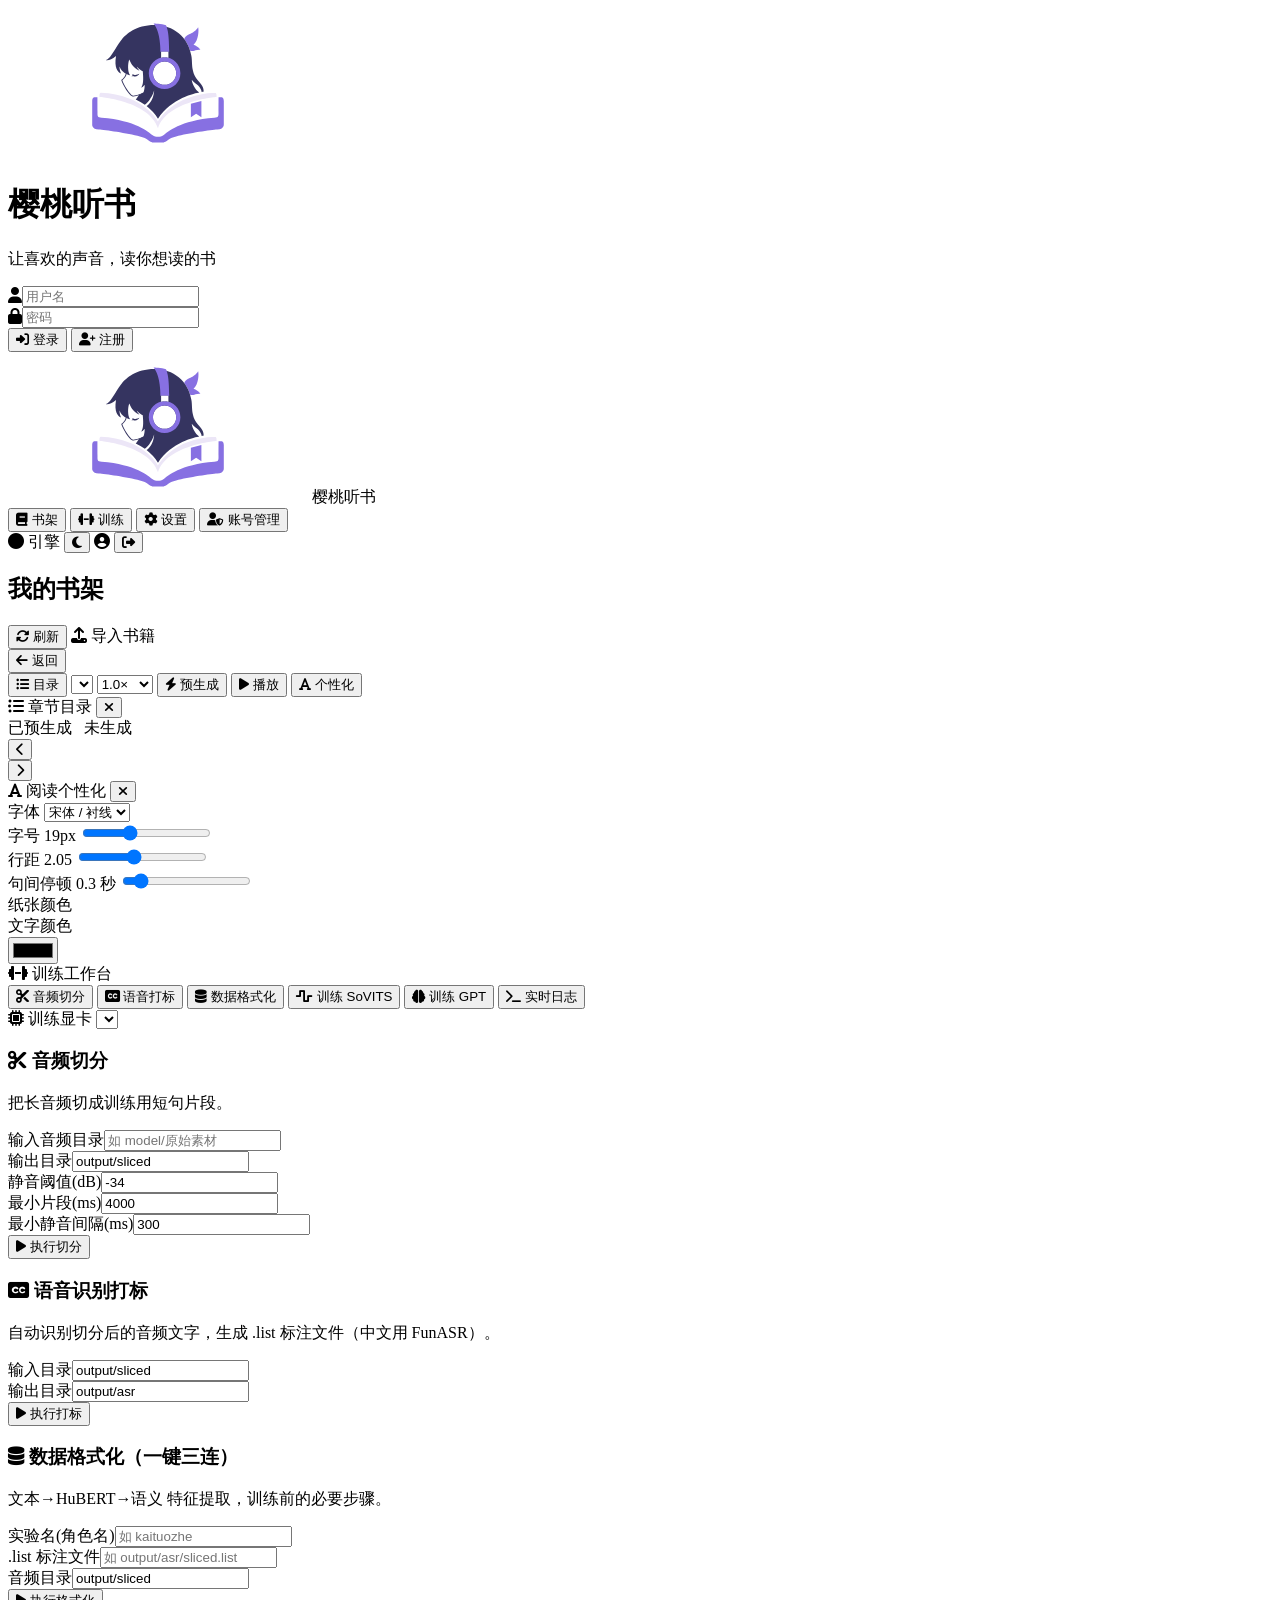
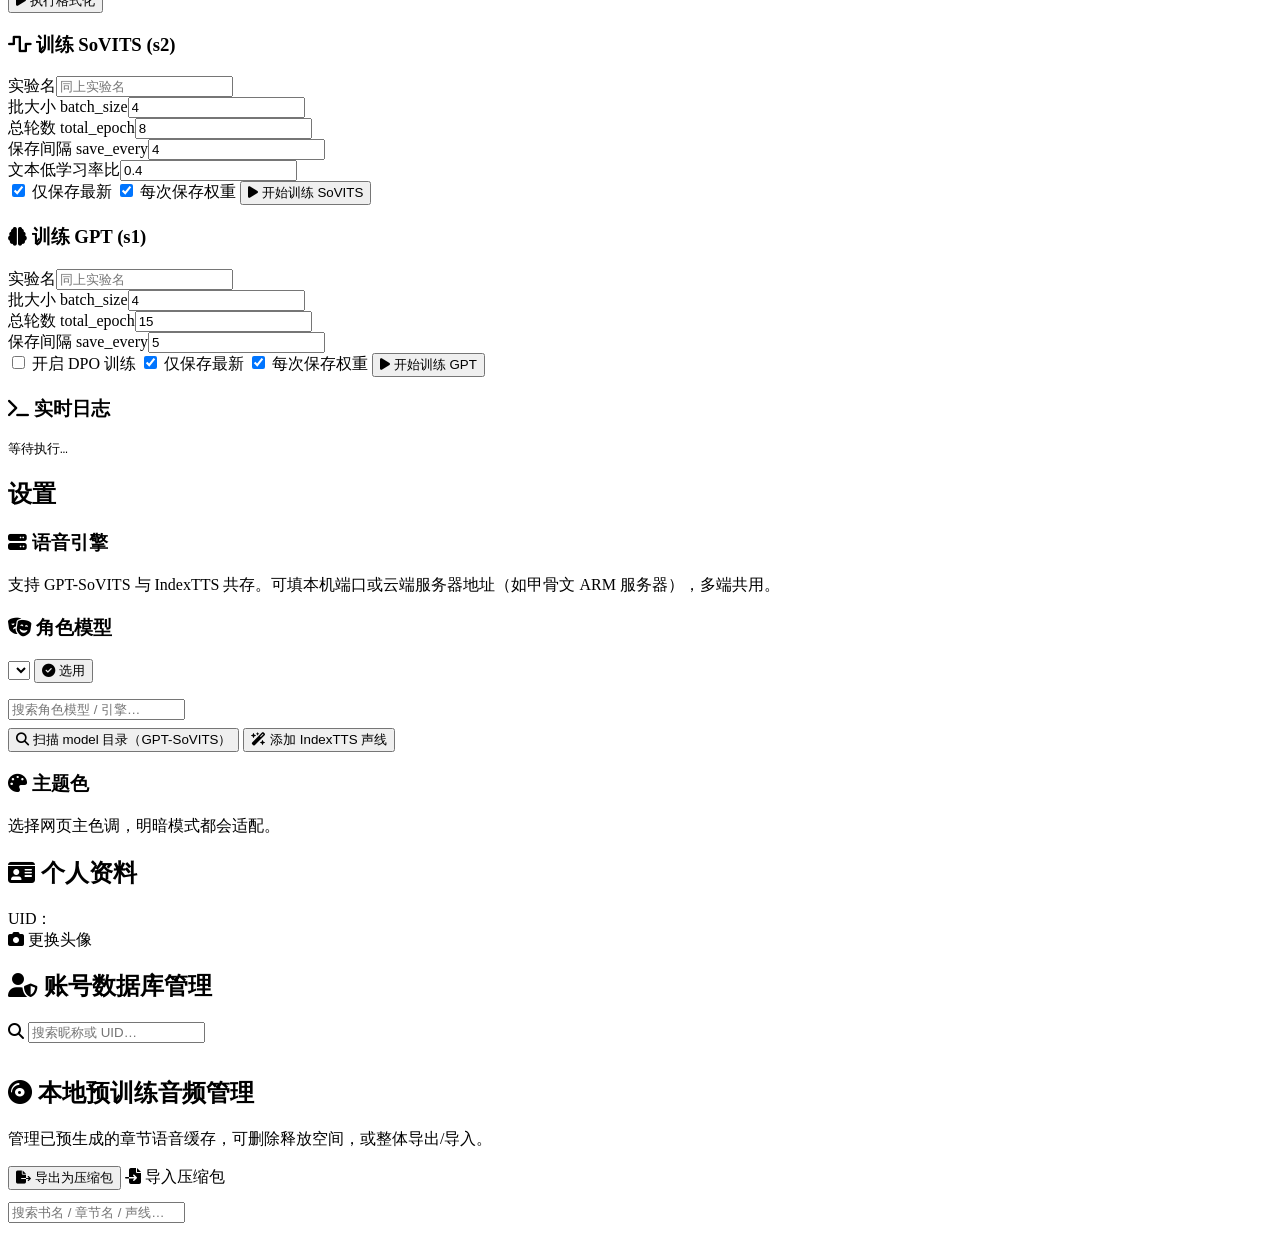
==== web/index.html @ 39649683 "上传测试" ====
<!DOCTYPE html>
<html lang="zh-CN" data-theme="light">
<head>
  <meta charset="UTF-8">
  <meta name="viewport" content="width=device-width, initial-scale=1.0">
  <title>樱桃听书</title>
  <link rel="icon" type="image/svg+xml" href="/favicon.svg">
  <link rel="stylesheet" href="https://cdnjs.cloudflare.com/ajax/libs/font-awesome/6.5.1/css/all.min.css">
  <link rel="stylesheet" href="/css/style.css">
</head>
<body>

<!-- 樱桃听书 LOGO（主题可变色，颜色由 CSS 变量 --logo-c1/c3/c5 控制） -->
<svg width="0" height="0" style="position:absolute" aria-hidden="true">
  <symbol id="cherry-logo" viewBox="0 0 1254 1254">
    <polygon style="fill:#fff" points="363.51 550.59 346.84 581.7 331.76 599.16 325.02 604.32 354.78 668.6 386.52 714.23 412.31 736.45 442.86 734.46 493.3 720.46 532.93 694.79 540.87 557.9 485.71 467.56 408.08 422.99 346.18 416.55 371.57 495.21 363.51 550.59"/>
    <polygon style="fill:#fff" points="120.58 746.73 137.51 744.95 224.24 736.45 432.94 797.68 533.72 857.43 627 961.69 738.59 841.73 916.35 770.31 1083.79 727.72 1116.49 744.95 1133.42 746.73 1159.18 811.18 1149.66 935.31 810.81 1031.78 682.12 1082.57 639.88 1103.2 565.6 1084.95 289.04 961.55 120.58 935.31 89.86 845.07 120.58 746.73"/>
    <path style="fill:var(--logo-c1,#8770e2)" d="M895.85,357.43c5.65,1.23,15.55,2.47,26.06,1.25,12.76-1.49,25.66-11.11,58.99-9.26,0,0-10.85-23.01-56.87-41.53,43.91-42.32,44.7-126.31,38.62-148-14.02,27.51-55.02,50.26-64.81,55.55s-41.13,15.47-51.53,43.24v.02c21.74,28.66,38.55,61.84,49.53,98.72,0,0,0,0,.01,0Z"/>
    <path style="fill:var(--logo-c3,#353460)" d="M973.72,619.98c-78.87-80.38-55.19-164.24-68.04-220.85-.46-2.05-.92-4.1-1.3-6.16-28.05-151.16-147.46-251.1-306.15-251.1s-238.99,78.56-271.26,117.18c-32.27,38.62-77.77,123.27-99.99,147.6-22.22,24.34-35.64,29.16-35.64,29.16,20.3,3.55,49.13-3.16,84.58-34.5-16.53,99.99,14.68,134.64,43.51,146.81,0,0-15.08-23.28-13.75-58.46,19.31,52.11,64.28,69.04,88.08,71.95-21.69-24.6-20.5-100.65-6.22-131.07,18.25,54.76,62.69,87.29,85.7,92.32,0,0-19.05-15.08-24.6-33.86,0,0,28.83,30.95,51.05,40.21,7.14,77.24,2.84,110.24-12.23,135.76,0,0,7.47.07,27.91-24.34,1.98,38.29-10.78,66.73-10.78,66.73l-39.84,22.81s-1.42,11.75-23.77,34.11c26.97,11.97,52.49,27.2,75.97,44.48,17.1-11.52,35.37-34.81,43.95-48.44,13.76-21.82,21.69-33.06,34.12-71.29,0,0-2.38,54.09-26.45,89.54-14.82,21.82-28.72,34.61-37.23,41.22,39.63,31.71,72.6,68.97,95.66,105.31,108.78-171.94,317.49-214.79,344.47-219.29-33.59-21.69-59.52-74.07-62.43-106.6,15.61,23.81,38.36,32.01,53.7,49.2,15.34,17.19,27.51,34.52,29.1,54.62,8.2-2.38,16.4-1.85,16.4-1.85,0,0,7.61-38.27-34.52-81.21Z"/>
    <path style="fill:var(--logo-c3,#353460)" d="M421.05,740.48c-4.22,0-7.92-.51-10.9-1.67-24.41-9.48-78.9-95.27-89.63-134.73l-.71-2.62,2.22-1.57c33.11-23.4,35.77-53.68,35.8-53.98l7.75.56c-.09,1.35-2.68,32.77-36.82,58.14,12.24,40.24,64.38,119.26,84.21,126.96,17.18,6.67,72.78-15.77,92.76-24.97l3.25,7.06c-6.68,3.08-59.13,26.82-87.92,26.82Z"/>
    <path style="fill:var(--logo-c3,#353460)" d="M438.36,559.52c-5.26,0-13.59.69-24.2-7.74-.85,3.21-.66,6.69.59,9.91-1.67,2.84-4.84,7.09-9.97,9.8,7.06.55,11.78-1.8,14.28-3.58,3.62,3.28,9.1,5.49,16.62,5.49,17.56,0,29.06-11.9,35.71-22.81-4.17,2.78-27.77,8.93-33.03,8.93Z"/>
    <path style="fill:var(--logo-c1,#8770e2)" d="M590.26,129.94s68.05,3.77,103.36,13.29c15.47,34.72,25.92,75.65,27.11,221.93h-73.4s2.91-164.53-57.07-235.22Z"/>
    <circle style="fill:#fff" cx="682.12" cy="544.75" r="97.19"/>
    <path style="fill:var(--logo-c1,#8770e2)" d="M682.12,412.64c-72.96,0-132.11,59.15-132.11,132.11s59.15,132.11,132.11,132.11,132.11-59.15,132.11-132.11-59.15-132.11-132.11-132.11ZM682.12,641.94c-53.68,0-97.19-43.51-97.19-97.19s43.51-97.19,97.19-97.19,97.19,43.51,97.19,97.19-43.51,97.19-97.19,97.19Z"/>
    <path style="fill:#fff" d="M652.96,365.16v50.75c9.39-2.12,19.14-3.27,29.16-3.27,11.02,0,21.71,1.37,31.94,3.91v-51.39h-61.1Z"/>
    <polygon style="fill:var(--logo-c1,#8770e2)" points="901.9 801.49 989.79 776.49 989.79 913.64 945.85 884.55 901.9 913.64 901.9 801.49"/>
    <path style="fill:var(--logo-c5,#ece6f7)" d="M1105.19,709.04c-356.84,13.23-478.19,239.92-478.19,239.92,0,0-121.35-226.69-478.19-239.92-8.73,0-11.31,12.7-11.31,23.41v12.5s412.72,30.75,489.49,260.88c76.78-230.13,489.49-260.88,489.49-260.88v-12.5c0-10.71-2.58-23.41-11.31-23.41Z"/>
    <path style="fill:var(--logo-c1,#8770e2)" d="M1177.07,971.04v-192.57c0-36.24-25.13-31.74-25.13-31.74h-18.52s-.6,81.93-.6,121.08,2.38,47.02-35.18,49.66c-282.51,21.69-396.19,120.98-419.33,142.91-20.24,19.18-51.32,16.73-51.32,16.73,0,0-31.08,2.45-51.32-16.73-23.14-21.93-136.82-121.22-419.33-142.91-37.56-2.65-35.18-10.51-35.18-49.66s-.6-121.08-.6-121.08h-18.52s-25.13-4.5-25.13,31.74v192.57s-5.29,42.46,55.02,45.63c47.87,2.52,241.58,30.85,343.68,57.6,29.23,7.66,54.57,13.59,75.85,36.5,6.63,7.14,18.98,12.04,28.17,12.7,18.38,1.32,47.35,0,47.35,0,0,0,28.96,1.32,47.35,0,9.19-.66,21.54-5.56,28.17-12.7,21.28-22.91,46.62-28.84,75.85-36.5,102.09-26.75,295.81-55.08,343.68-57.6,60.31-3.17,55.02-45.63,55.02-45.63Z"/>
  </symbol>
</svg>

<!-- 登录页 -->
<div id="auth-view" class="view auth-view">
  <div class="auth-card">
    <div class="auth-logo"><svg class="app-logo lg"><use href="#cherry-logo"></use></svg></div>
    <h1>樱桃听书</h1>
    <p class="sub">让喜欢的声音，读你想读的书</p>
    <div class="field"><i class="fas fa-user"></i><input id="username" placeholder="用户名" autocomplete="username"></div>
    <div class="field"><i class="fas fa-lock"></i><input id="password" type="password" placeholder="密码" autocomplete="current-password"></div>
    <div class="auth-btns">
      <button class="btn primary" id="btn-login"><i class="fas fa-right-to-bracket"></i> 登录</button>
      <button class="btn" id="btn-register"><i class="fas fa-user-plus"></i> 注册</button>
    </div>
    <div id="auth-msg" class="msg"></div>
  </div>
</div>

<!-- 主应用 -->
<div id="app-view" class="view hidden">
  <header class="topbar">
    <div class="brand"><svg class="app-logo"><use href="#cherry-logo"></use></svg> 樱桃听书</div>
    <nav class="nav">
      <button class="nav-btn active" data-page="shelf"><i class="fas fa-book"></i> 书架</button>
      <button class="nav-btn" data-page="train"><i class="fas fa-dumbbell"></i> 训练</button>
      <button class="nav-btn" data-page="settings"><i class="fas fa-gear"></i> 设置</button>
      <button class="nav-btn hidden" id="nav-admin" data-page="admin"><i class="fas fa-user-shield"></i> 账号管理</button>
    </nav>
    <div class="topbar-right">
      <span id="api-badge" class="badge off" title="语音引擎状态"><i class="fas fa-circle"></i> 引擎</span>
      <button class="icon-btn" id="btn-theme" title="切换明暗"><i class="fas fa-moon"></i></button>
      <span class="user clickable" id="me-area" title="我的资料"><img id="me-avatar" class="avatar-sm" alt="" hidden><i id="me-avatar-ph" class="fas fa-circle-user"></i> <span id="me-name"></span></span>
      <button class="icon-btn" id="btn-logout" title="退出登录"><i class="fas fa-right-from-bracket"></i></button>
    </div>
  </header>

  <!-- 书架 -->
  <section id="page-shelf" class="page">
    <div class="page-head">
      <h2>我的书架</h2>
      <div class="head-actions">
        <button class="btn" id="btn-refresh"><i class="fas fa-rotate"></i> 刷新</button>
        <label class="btn primary"><i class="fas fa-upload"></i> 导入书籍
          <input type="file" id="upload-input" accept=".txt,.epub,.pdf" hidden multiple></label>
      </div>
    </div>
    <div id="shelf-grid" class="shelf-grid"></div>
  </section>

  <!-- 阅读器 -->
  <section id="page-reader" class="page hidden">
    <div class="reader-toolbar">
      <button class="btn ghost" id="btn-back-shelf"><i class="fas fa-arrow-left"></i> 返回</button>
      <span class="reader-title" id="reader-title"></span>
      <div class="reader-tools">
        <button class="btn ghost" id="btn-toc"><i class="fas fa-list-ul"></i> 目录</button>
        <select id="voice-select" class="select" title="朗读声线"></select>
        <select id="speed-select" class="select" title="语速">
          <option value="0.8">0.8×</option><option value="0.9">0.9×</option>
          <option value="1.0" selected>1.0×</option><option value="1.1">1.1×</option>
          <option value="1.25">1.25×</option><option value="1.5">1.5×</option>
        </select>
        <button class="btn ghost" id="btn-pregen"><i class="fas fa-bolt"></i> 预生成</button>
        <button class="btn primary" id="btn-play"><i class="fas fa-play"></i> 播放</button>
        <button class="btn ghost" id="btn-reader-cfg"><i class="fas fa-font"></i> 个性化</button>
      </div>
    </div>

    <div class="reader-body">
      <!-- 目录抽屉 -->
      <aside id="toc-drawer" class="drawer left">
        <div class="drawer-head"><span><i class="fas fa-list-ul"></i> 章节目录</span>
          <button class="icon-btn" id="btn-toc-close"><i class="fas fa-xmark"></i></button></div>
        <div class="drawer-legend"><span class="dot ok"></span>已预生成 &nbsp; <span class="dot no"></span>未生成</div>
        <div id="toc-list" class="toc-list"></div>
      </aside>

      <div class="book-stage">
        <button class="page-flip left" id="btn-prev-page" title="上一页"><i class="fas fa-chevron-left"></i></button>
        <div class="book" id="book">
          <div class="book-page" id="page-left"><div class="pg-inner"></div><div class="pg-num" id="num-left"></div></div>
          <div class="book-spine"></div>
          <div class="book-page" id="page-right"><div class="pg-inner"></div><div class="pg-num" id="num-right"></div></div>
        </div>
        <button class="page-flip right" id="btn-next-page" title="下一页"><i class="fas fa-chevron-right"></i></button>
      </div>

      <!-- 个性化抽屉 -->
      <aside id="cfg-drawer" class="drawer right">
        <div class="drawer-head"><span><i class="fas fa-font"></i> 阅读个性化</span>
          <button class="icon-btn" id="btn-cfg-close"><i class="fas fa-xmark"></i></button></div>
        <div class="cfg-group"><label>字体</label>
          <select id="rc-font" class="select grow">
            <option value="var(--serif)">宋体 / 衬线</option>
            <option value="'Microsoft YaHei',sans-serif">微软雅黑</option>
            <option value="'KaiTi','STKaiti',serif">楷体</option>
            <option value="'FangSong','STFangSong',serif">仿宋</option>
            <option value="Georgia,serif">Georgia</option>
          </select></div>
        <div class="cfg-group"><label>字号 <span id="rc-size-val">19</span>px</label>
          <input type="range" id="rc-size" min="14" max="28" value="19"></div>
        <div class="cfg-group"><label>行距 <span id="rc-line-val">2.05</span></label>
          <input type="range" id="rc-line" min="1.5" max="2.8" step="0.05" value="2.05"></div>
        <div class="cfg-group"><label>句间停顿 <span id="rc-pause-val">0.3</span> 秒</label>
          <input type="range" id="rc-pause" min="0" max="3" step="0.1" value="0.3"></div>
        <div class="cfg-group"><label>纸张颜色</label>
          <div class="swatches" id="rc-paper"></div></div>
        <div class="cfg-group"><label>文字颜色</label>
          <div class="swatches" id="rc-text"></div>
          <input type="color" id="rc-text-custom" title="自定义文字颜色"></div>
      </aside>
    </div>
  </section>

  <!-- 训练（顶级tab） -->
  <section id="page-train" class="page hidden">
    <div class="train-wrap">
      <nav class="train-side">
        <div class="train-side-title"><i class="fas fa-dumbbell"></i> 训练工作台</div>
        <button class="tside-btn active" data-tview="slice"><i class="fas fa-scissors"></i> 音频切分</button>
        <button class="tside-btn" data-tview="asr"><i class="fas fa-closed-captioning"></i> 语音打标</button>
        <button class="tside-btn" data-tview="format"><i class="fas fa-database"></i> 数据格式化</button>
        <button class="tside-btn" data-tview="sovits"><i class="fas fa-wave-square"></i> 训练 SoVITS</button>
        <button class="tside-btn" data-tview="gpt"><i class="fas fa-brain"></i> 训练 GPT</button>
        <button class="tside-btn log" data-tview="log"><i class="fas fa-terminal"></i> 实时日志</button>
        <div class="train-gpu">
          <label><i class="fas fa-microchip"></i> 训练显卡</label>
          <select id="t-gpu" class="select grow"></select>
        </div>
      </nav>

      <div class="train-main">
        <!-- 切分 -->
        <div class="tview" data-view="slice">
          <h3><i class="fas fa-scissors"></i> 音频切分</h3>
          <p class="hint">把长音频切成训练用短句片段。</p>
          <div class="form-row"><label>输入音频目录</label><input id="t-slice-in" placeholder="如 model/原始素材"></div>
          <div class="form-row"><label>输出目录</label><input id="t-slice-out" value="output/sliced"></div>
          <div class="form-row"><label>静音阈值(dB)</label><input id="t-slice-th" value="-34"></div>
          <div class="form-row"><label>最小片段(ms)</label><input id="t-slice-min" value="4000"></div>
          <div class="form-row"><label>最小静音间隔(ms)</label><input id="t-slice-int" value="300"></div>
          <button class="btn primary" data-train="slice"><i class="fas fa-play"></i> 执行切分</button>
        </div>
        <!-- 打标 -->
        <div class="tview hidden" data-view="asr">
          <h3><i class="fas fa-closed-captioning"></i> 语音识别打标</h3>
          <p class="hint">自动识别切分后的音频文字，生成 .list 标注文件（中文用 FunASR）。</p>
          <div class="form-row"><label>输入目录</label><input id="t-asr-in" value="output/sliced"></div>
          <div class="form-row"><label>输出目录</label><input id="t-asr-out" value="output/asr"></div>
          <button class="btn primary" data-train="asr"><i class="fas fa-play"></i> 执行打标</button>
        </div>
        <!-- 格式化 -->
        <div class="tview hidden" data-view="format">
          <h3><i class="fas fa-database"></i> 数据格式化（一键三连）</h3>
          <p class="hint">文本→HuBERT→语义 特征提取，训练前的必要步骤。</p>
          <div class="form-row"><label>实验名(角色名)</label><input id="t-exp" placeholder="如 kaituozhe"></div>
          <div class="form-row"><label>.list 标注文件</label><input id="t-list" placeholder="如 output/asr/sliced.list"></div>
          <div class="form-row"><label>音频目录</label><input id="t-wav" value="output/sliced"></div>
          <button class="btn primary" data-train="format"><i class="fas fa-play"></i> 执行格式化</button>
        </div>
        <!-- 训练 SoVITS -->
        <div class="tview hidden" data-view="sovits">
          <h3><i class="fas fa-wave-square"></i> 训练 SoVITS (s2)</h3>
          <div class="form-row"><label>实验名</label><input id="s2-exp" placeholder="同上实验名"></div>
          <div class="form-grid">
            <div class="form-row"><label>批大小 batch_size</label><input id="s2-bs" type="number" value="4"></div>
            <div class="form-row"><label>总轮数 total_epoch</label><input id="s2-ep" type="number" value="8"></div>
            <div class="form-row"><label>保存间隔 save_every</label><input id="s2-save" type="number" value="4"></div>
            <div class="form-row"><label>文本低学习率比</label><input id="s2-lr" type="number" step="0.05" value="0.4"></div>
          </div>
          <label class="ck"><input type="checkbox" id="s2-latest" checked> 仅保存最新</label>
          <label class="ck"><input type="checkbox" id="s2-every" checked> 每次保存权重</label>
          <button class="btn primary" data-train="train_sovits"><i class="fas fa-play"></i> 开始训练 SoVITS</button>
        </div>
        <!-- 训练 GPT -->
        <div class="tview hidden" data-view="gpt">
          <h3><i class="fas fa-brain"></i> 训练 GPT (s1)</h3>
          <div class="form-row"><label>实验名</label><input id="s1-exp" placeholder="同上实验名"></div>
          <div class="form-grid">
            <div class="form-row"><label>批大小 batch_size</label><input id="s1-bs" type="number" value="4"></div>
            <div class="form-row"><label>总轮数 total_epoch</label><input id="s1-ep" type="number" value="15"></div>
            <div class="form-row"><label>保存间隔 save_every</label><input id="s1-save" type="number" value="5"></div>
          </div>
          <label class="ck"><input type="checkbox" id="s1-dpo"> 开启 DPO 训练</label>
          <label class="ck"><input type="checkbox" id="s1-latest" checked> 仅保存最新</label>
          <label class="ck"><input type="checkbox" id="s1-every" checked> 每次保存权重</label>
          <button class="btn primary" data-train="train_gpt"><i class="fas fa-play"></i> 开始训练 GPT</button>
        </div>
        <!-- 日志 -->
        <div class="tview hidden" data-view="log">
          <h3><i class="fas fa-terminal"></i> 实时日志</h3>
          <pre id="train-log" class="task-log big">等待执行…</pre>
        </div>
      </div>
    </div>
  </section>

  <!-- 设置 -->
  <section id="page-settings" class="page hidden">
    <div class="page-head"><h2>设置</h2></div>
    <div class="settings-grid">
      <div class="card">
        <h3><i class="fas fa-server"></i> 语音引擎</h3>
        <p class="hint">支持 GPT-SoVITS 与 IndexTTS 共存。可填本机端口或云端服务器地址（如甲骨文 ARM 服务器），多端共用。</p>
        <div id="engine-list"></div>
      </div>

      <div class="card">
        <h3><i class="fas fa-masks-theater"></i> 角色模型</h3>
        <div class="row-inline">
          <select id="model-select" class="select grow"></select>
          <button class="btn primary" id="btn-model-use"><i class="fas fa-circle-check"></i> 选用</button>
        </div>
        <p class="hint" id="model-status"></p>
        <div class="row-inline">
          <input class="input grow" id="voice-search" placeholder="搜索角色模型 / 引擎…">
        </div>
        <div id="configured-voices" style="margin-top:8px"></div>
        <div id="voice-pager" class="pager"></div>
        <div class="row-inline">
          <button class="btn ghost" id="btn-discover"><i class="fas fa-magnifying-glass"></i> 扫描 model 目录（GPT-SoVITS）</button>
          <button class="btn ghost" id="btn-add-indextts"><i class="fas fa-wand-magic-sparkles"></i> 添加 IndexTTS 声线</button>
        </div>
        <div id="admin-discovered"></div>
      </div>

      <div class="card">
        <h3><i class="fas fa-palette"></i> 主题色</h3>
        <p class="hint">选择网页主色调，明暗模式都会适配。</p>
        <div class="swatches" id="accent-swatches"></div>
      </div>

    </div>
  </section>

  <!-- 个人资料 -->
  <section id="page-profile" class="page hidden">
    <div class="page-head"><h2><i class="fas fa-id-card"></i> 个人资料</h2></div>
    <div class="card" style="max-width:520px">
      <div class="profile-row">
        <div class="avatar-wrap">
          <img id="profile-avatar" class="avatar-lg" alt="" hidden>
          <div id="profile-avatar-ph" class="avatar-lg ph"></div>
        </div>
        <div class="profile-info">
          <div class="profile-name" id="profile-name"></div>
          <div class="hint">UID：<span id="profile-uid"></span></div>
          <div class="hint" id="profile-group"></div>
          <label class="btn ghost" style="margin-top:10px"><i class="fas fa-camera"></i> 更换头像
            <input type="file" id="avatar-input" accept="image/*" hidden></label>
        </div>
      </div>
    </div>
  </section>

  <!-- 账号管理（仅管理员，顶级页面） -->
  <section id="page-admin" class="page hidden">
    <div class="page-head">
      <h2><i class="fas fa-user-shield"></i> 账号数据库管理</h2>
      <div class="field flat" style="margin:0;width:280px">
        <i class="fas fa-magnifying-glass"></i>
        <input id="user-search" placeholder="搜索昵称或 UID…">
      </div>
    </div>
    <div id="user-grid" class="user-grid"></div>
    <div id="user-pager" class="pager"></div>

    <div class="page-head" style="margin-top:34px"><h2><i class="fas fa-compact-disc"></i> 本地预训练音频管理</h2></div>
    <div class="card">
      <p class="hint">管理已预生成的章节语音缓存，可删除释放空间，或整体导出/导入。</p>
      <div class="row-inline">
        <button class="btn" id="btn-pregen-export"><i class="fas fa-file-export"></i> 导出为压缩包</button>
        <label class="btn"><i class="fas fa-file-import"></i> 导入压缩包
          <input type="file" id="pregen-import-input" accept=".zip" hidden></label>
      </div>
      <div class="row-inline" style="margin-top:12px">
        <input class="input grow" id="pregen-search" placeholder="搜索书名 / 章节名 / 声线…">
      </div>
      <div id="pregen-admin" style="margin-top:12px"></div>
      <div id="pregen-pager" class="pager"></div>
    </div>
  </section>
</div>

<audio id="player"></audio>
<script src="/js/app.js"></script>
<script src="/js/reader.js"></script>
<script src="/js/admin.js"></script>
</body>
</html>
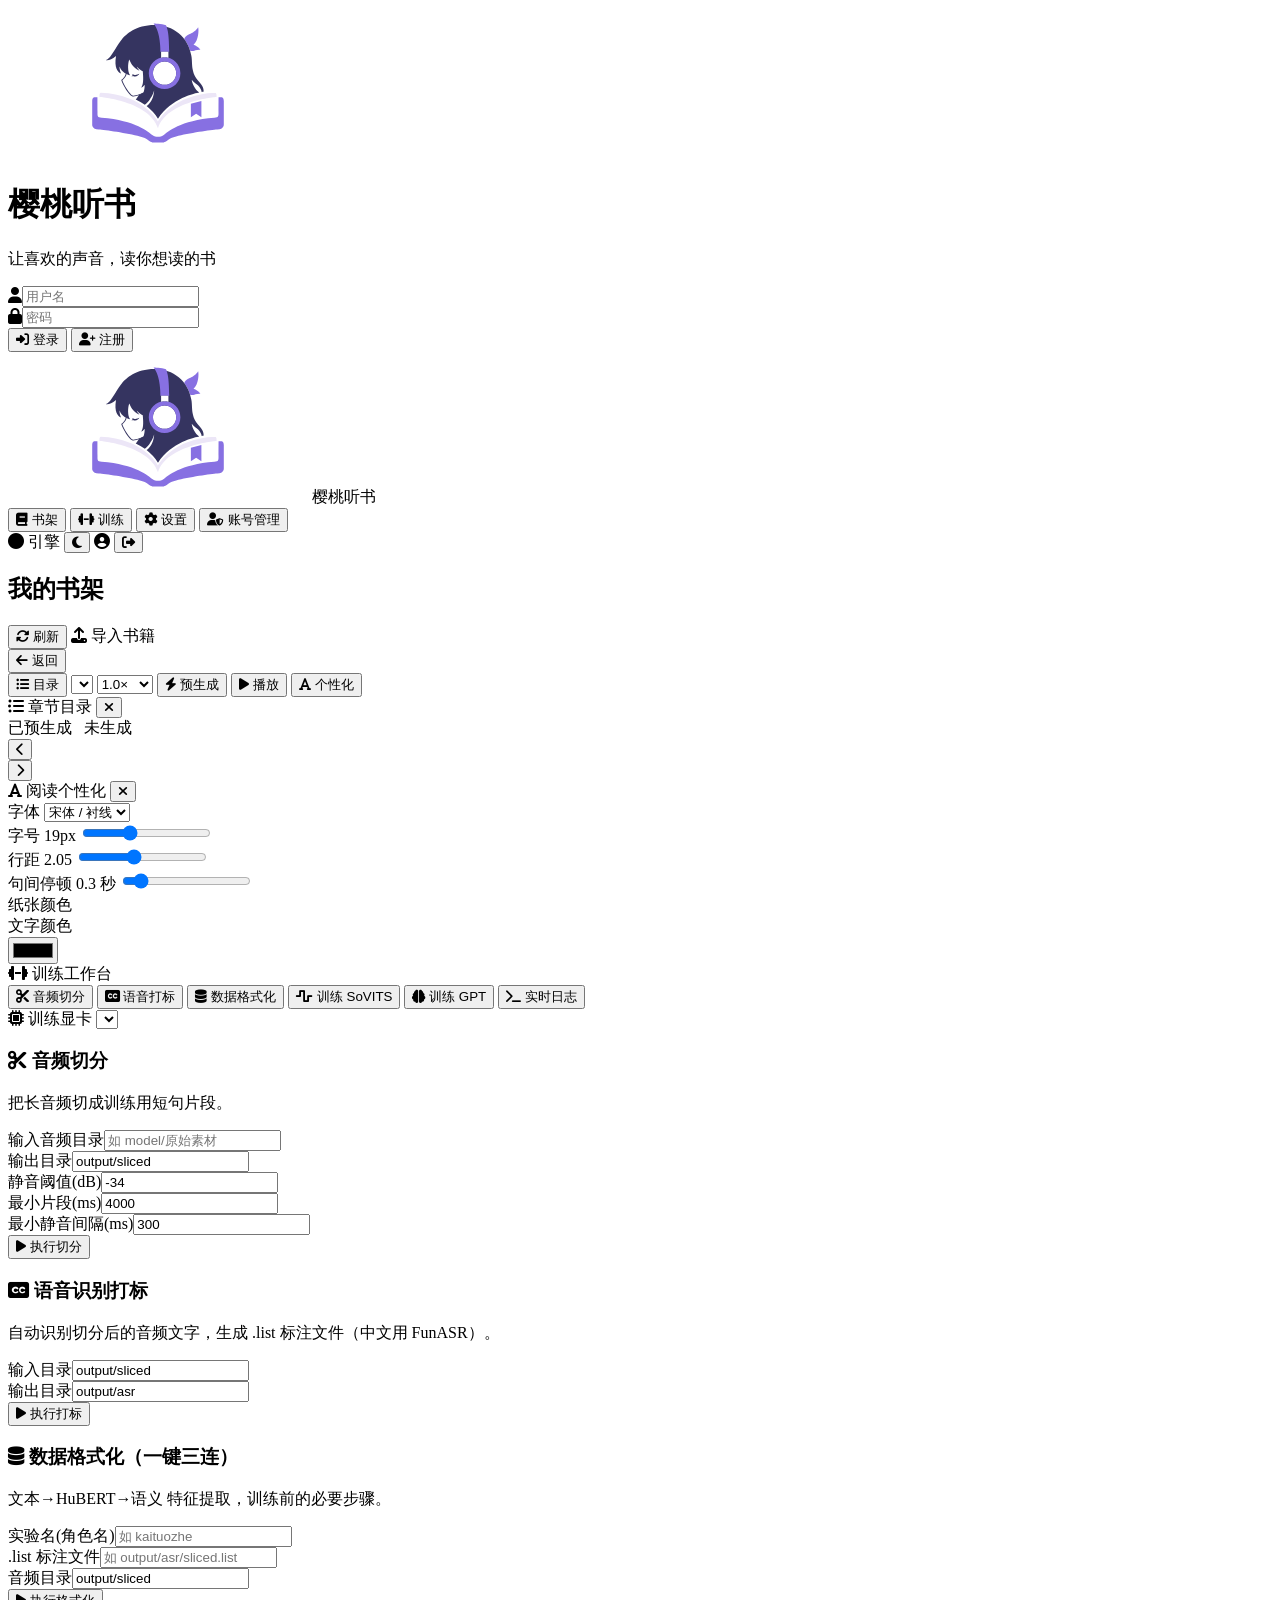
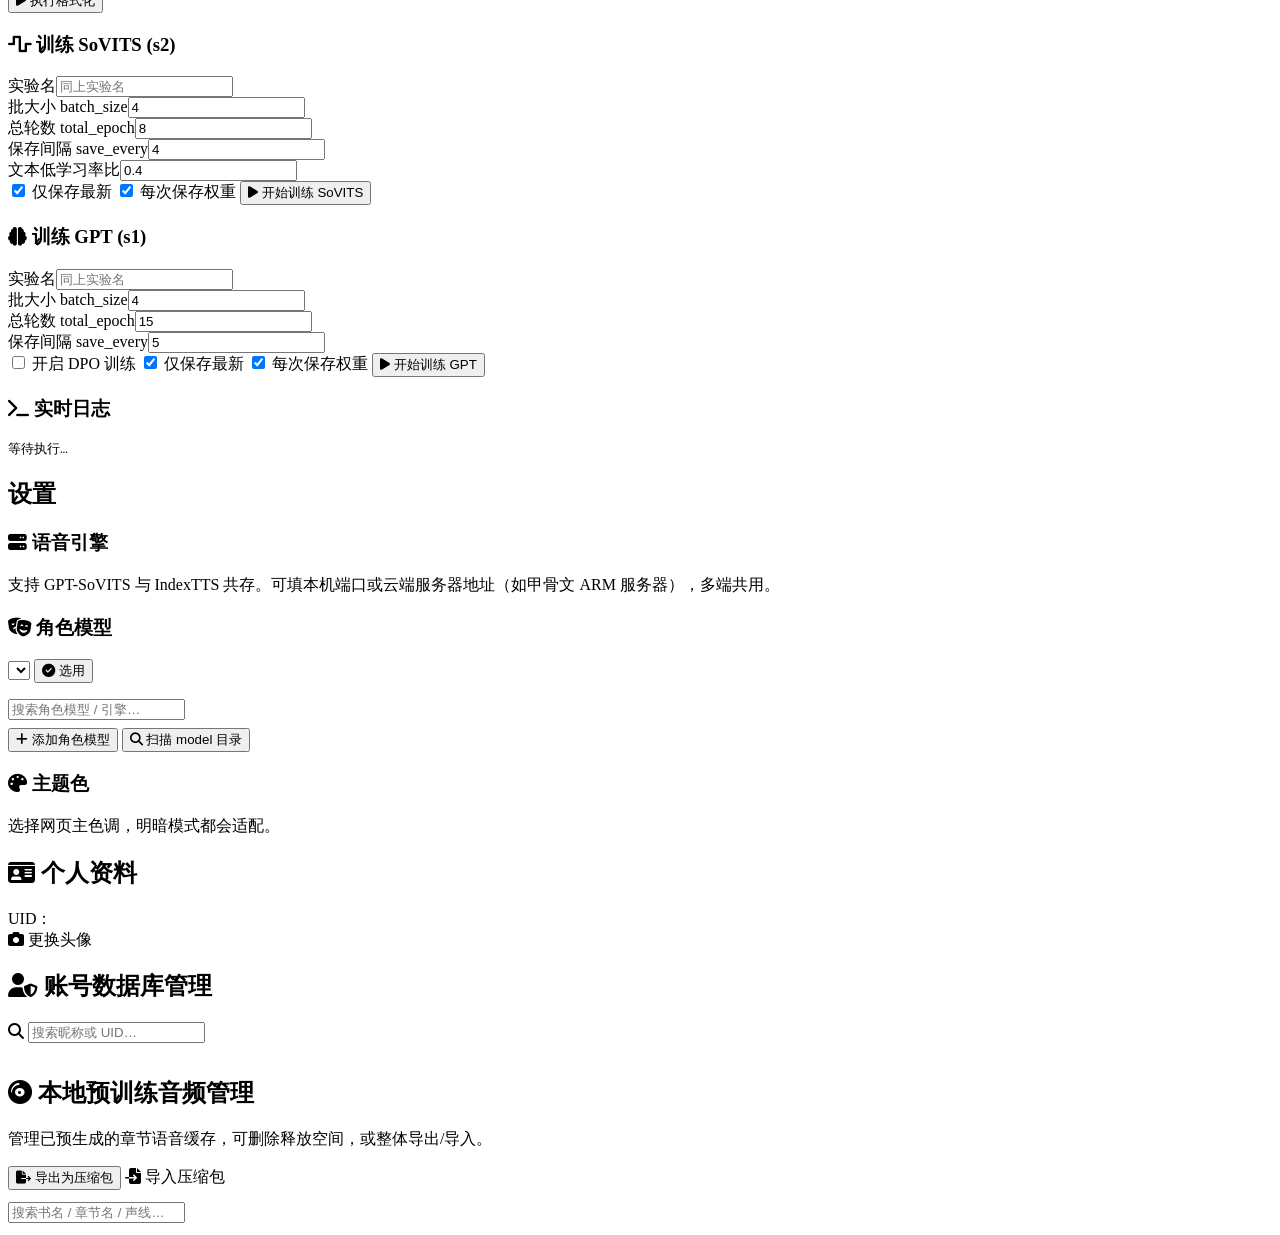
==== commit f5f20e42: "添加更详细的模型适配支持。" ====
--- a/web/index.html
+++ b/web/index.html
@@ -247,8 +247,8 @@
         <div id="configured-voices" style="margin-top:8px"></div>
         <div id="voice-pager" class="pager"></div>
         <div class="row-inline">
-          <button class="btn ghost" id="btn-discover"><i class="fas fa-magnifying-glass"></i> 扫描 model 目录（GPT-SoVITS）</button>
-          <button class="btn ghost" id="btn-add-indextts"><i class="fas fa-wand-magic-sparkles"></i> 添加 IndexTTS 声线</button>
+          <button class="btn primary" id="btn-add-voice"><i class="fas fa-plus"></i> 添加角色模型</button>
+          <button class="btn ghost" id="btn-discover"><i class="fas fa-magnifying-glass"></i> 扫描 model 目录</button>
         </div>
         <div id="admin-discovered"></div>
       </div>
@@ -312,6 +312,7 @@
 </div>
 
 <audio id="player"></audio>
+<script src="/js/dialog.js"></script>
 <script src="/js/app.js"></script>
 <script src="/js/reader.js"></script>
 <script src="/js/admin.js"></script>
